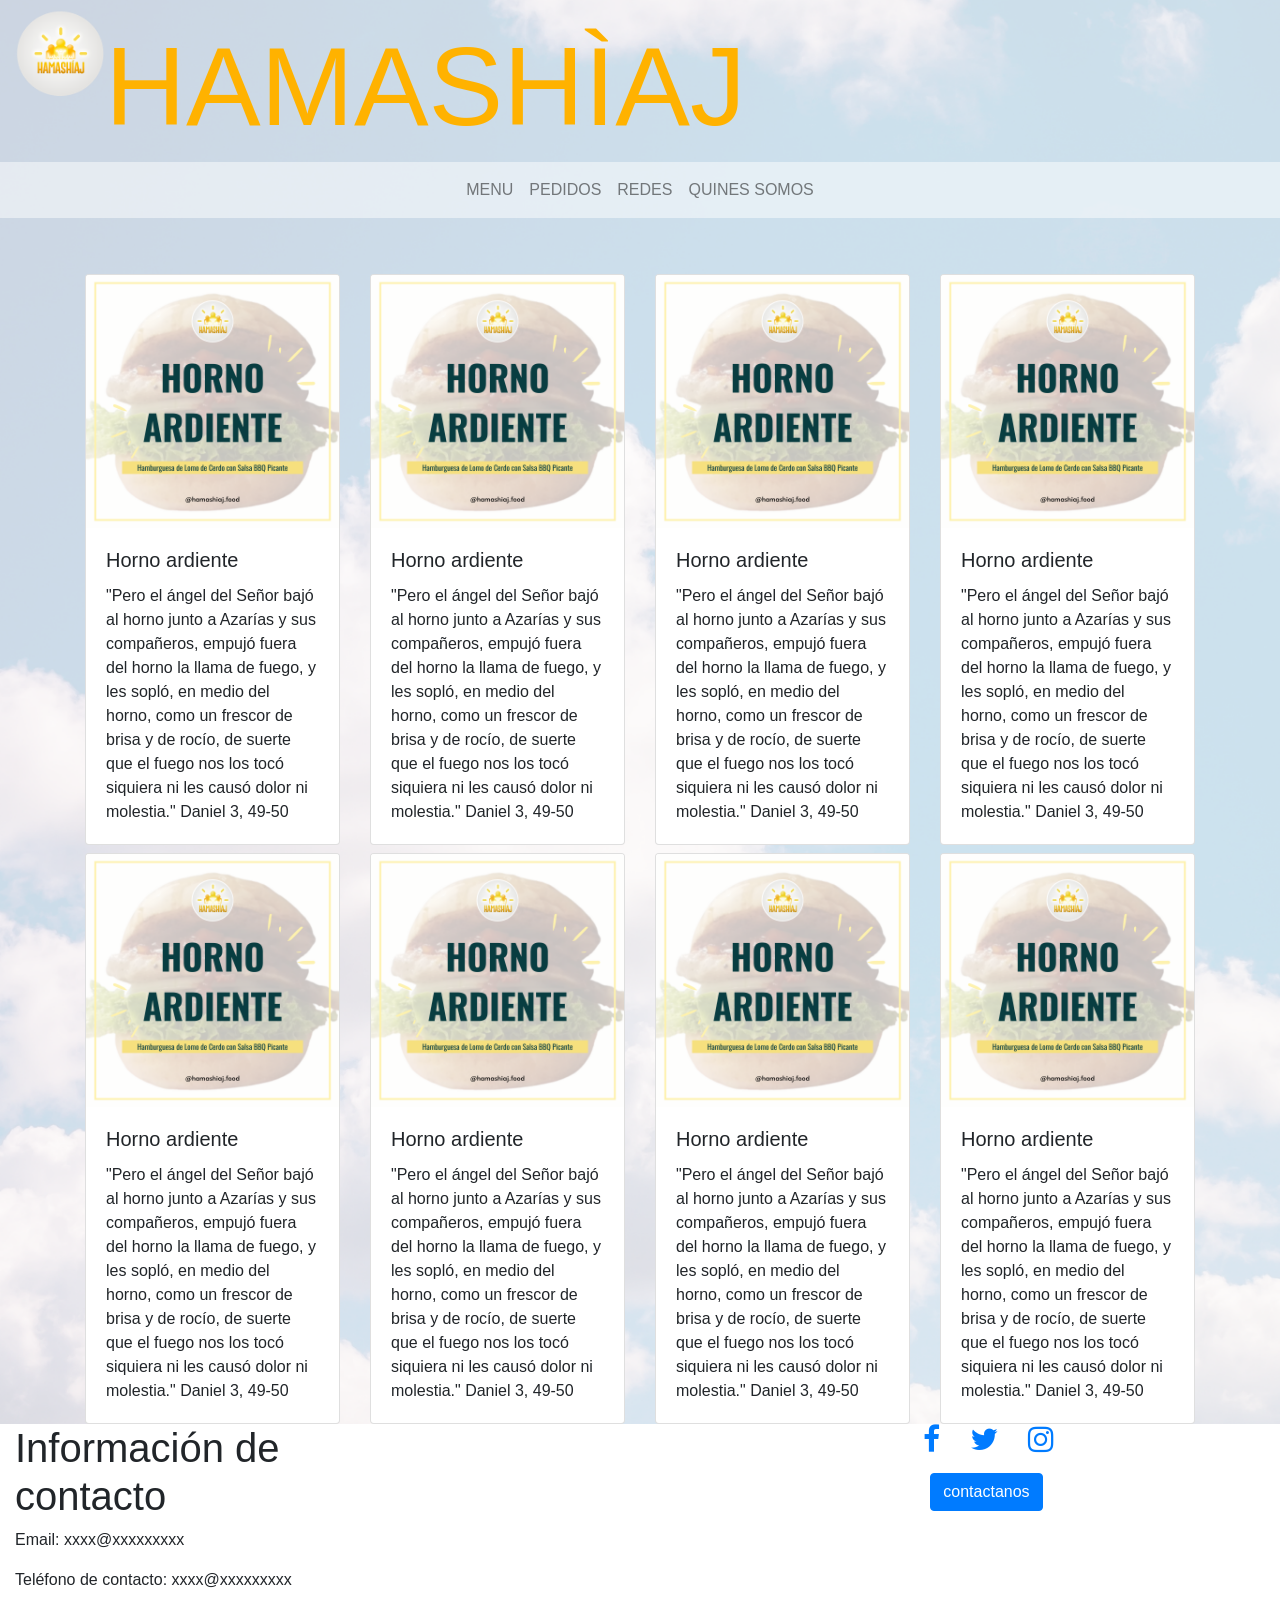
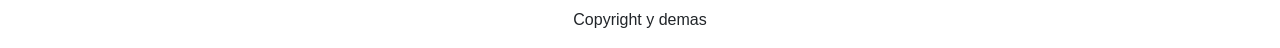
==== index.html @ 5e88a74f "reinicio" ====
<!DOCTYPE html>
<html lang="es" dir="ltr">

<head>
  <meta charset="utf-8">
  <link rel="stylesheet" href="https://stackpath.bootstrapcdn.com/bootstrap/4.5.2/css/bootstrap.min.css"
    integrity="sha384-JcKb8q3iqJ61gNV9KGb8thSsNjpSL0n8PARn9HuZOnIxN0hoP+VmmDGMN5t9UJ0Z" crossorigin="anonymous">
  <link rel="stylesheet" href="https://stackpath.bootstrapcdn.com/font-awesome/4.7.0/css/font-awesome.min.css">
  <link rel="stylesheet" type="text/css" href="../css/estilo.css">
  <title>HAMASHÌAJ</title>
</head>

<body>
  <header>
    <div class="container-fluid logos">
      <div class="img-logo">
        <img src="../imagenes/logos/HAMASHIAJ LOGO CIRCULO.png" class="logo" alt="">

      </div>

      <div class="title-logo">
        <h2>HAMASHÌAJ</h2>
      </div>
    </div>
    <!-- <ul id="logo" class="m-auto">

      <li><img src="../imagenes/logos/HAMASHIAJ LOGO CIRCULO.png" class="logo" alt=""></li>
      <li>
        <h2>HAMASHÌAJ</h2>
      </li>
    </ul> -->
    <!--xd
    <div class="container-fluid">
      <div class="row">
        <div class="col-12 col-sm-6 col-md justify-content-start">
          <img src="imagenes/logos/HAMASHIAJ LOGO CIRCULO.png" class="logo"  alt="">
        </div>
        <div class="col-lg-12 col-sm-6 col-md m-auto">
          <h1 class="text-center">
            HAMASHIAJ
          </h1>
        </div>
      </div>
    </div>-->
    <nav class="navbar navbar-expand-lg navbar-light justify-content-space-around"
      style="background-color: rgba(255, 255, 255, 0.5);">
      <div class="collapse navbar-collapse" id="navbarSupportedContent">
        <ul class="navbar-nav m-auto">
          <li class="nav-item">
            <a class="nav-link" href="#">MENU</a>
          </li>
          <li class="nav-item">
            <a class="nav-link" href="#">PEDIDOS</a>
          </li>
          <li class="nav-item">
            <a class="nav-link" href="#">REDES</a>
          </li>
          <li class="nav-item">
            <a class="nav-link" href="#">QUINES SOMOS</a>
          </li>
        </ul>
      </div>
    </nav>
  </header>




  <section>
    <!--Hamburguesas-->
    <div class="container mt-5" id="Hamburguesas">
      <div class="row justify-content-center">
        <div class="col-12 col-sm-6 col-md-4 col-lg-3 mt-2" id="Horno ardiente">
          <div class="card">
            <img src="../imagenes/hamburguesas/6.png" class="card-img-top" alt="">
            <!--<div class="cover cover-small" ></div>-->
            <div class="card-body">
              <h5 class="card-title">
                Horno ardiente
              </h5>
              <p class="card-text btn-group btn-group-sm ">
                "Pero el ángel del Señor bajó al horno junto a Azarías y sus compañeros, empujó fuera del horno la llama
                de fuego, y les sopló, en medio del horno, como un frescor de brisa y de rocío, de suerte que el fuego
                nos los tocó siquiera ni
                les causó dolor ni molestia."
                Daniel 3, 49-50
              </p>
            </div>
          </div>
        </div>

        <div class="col-12 col-sm-6 col-md-4 col-lg-3 mt-2" id="Horno ardiente">
          <div class="card">
            <img src="../imagenes/hamburguesas/6.png" class="card-img-top" alt="">
            <div class="card-body">
              <h5 class="card-title">
                Horno ardiente
              </h5>
              <p class="card-text btn-group btn-group-sm ">
                "Pero el ángel del Señor bajó al horno junto a Azarías y sus compañeros, empujó fuera del horno la llama
                de fuego, y les sopló, en medio del horno, como un frescor de brisa y de rocío, de suerte que el fuego
                nos los tocó siquiera ni
                les causó dolor ni molestia."
                Daniel 3, 49-50
              </p>
            </div>
          </div>
        </div>

        <div class="col-12 col-sm-6 col-md-4 col-lg-3 mt-2" id="Horno ardiente">
          <div class="card">
            <img src="../imagenes/hamburguesas/6.png" class="card-img-top" alt="">
            <!--<div class="cover cover-small" ></div>-->
            <div class="card-body">
              <h5 class="card-title">
                Horno ardiente
              </h5>
              <p class="card-text btn-group btn-group-sm ">
                "Pero el ángel del Señor bajó al horno junto a Azarías y sus compañeros, empujó fuera del horno la llama
                de fuego, y les sopló, en medio del horno, como un frescor de brisa y de rocío, de suerte que el fuego
                nos los tocó siquiera ni
                les causó dolor ni molestia."
                Daniel 3, 49-50
              </p>
            </div>
          </div>
        </div>

        <div class="col-12 col-sm-6 col-md-4 col-lg-3 mt-2" id="Horno ardiente">
          <div class="card">
            <img src="../imagenes/hamburguesas/6.png" class="card-img-top" alt="">
            <!--<div class="cover cover-small" ></div>-->
            <div class="card-body">
              <h5 class="card-title">
                Horno ardiente
              </h5>
              <p class="card-text btn-group btn-group-sm ">
                "Pero el ángel del Señor bajó al horno junto a Azarías y sus compañeros, empujó fuera del horno la llama
                de fuego, y les sopló, en medio del horno, como un frescor de brisa y de rocío, de suerte que el fuego
                nos los tocó siquiera ni
                les causó dolor ni molestia."
                Daniel 3, 49-50
              </p>
            </div>
          </div>
        </div>


        <div class="col-12 col-sm-6 col-md-4 col-lg-3 mt-2" id="Horno ardiente">
          <div class="card">
            <img src="../imagenes/hamburguesas/6.png" class="card-img-top" alt="">
            <!--<div class="cover cover-small" ></div>-->
            <div class="card-body">
              <h5 class="card-title">
                Horno ardiente
              </h5>
              <p class="card-text btn-group btn-group-sm ">
                "Pero el ángel del Señor bajó al horno junto a Azarías y sus compañeros, empujó fuera del horno la llama
                de fuego, y les sopló, en medio del horno, como un frescor de brisa y de rocío, de suerte que el fuego
                nos los tocó siquiera ni
                les causó dolor ni molestia."
                Daniel 3, 49-50
              </p>
            </div>
          </div>
        </div>




        <div class="col-12 col-sm-6 col-md-4 col-lg-3 mt-2" id="Horno ardiente">
          <div class="card">
            <img src="../imagenes/hamburguesas/6.png" class="card-img-top" alt="">
            <!--<div class="cover cover-small" ></div>-->
            <div class="card-body">
              <h5 class="card-title">
                Horno ardiente
              </h5>
              <p class="card-text btn-group btn-group-sm ">
                "Pero el ángel del Señor bajó al horno junto a Azarías y sus compañeros, empujó fuera del horno la llama
                de fuego, y les sopló, en medio del horno, como un frescor de brisa y de rocío, de suerte que el fuego
                nos los tocó siquiera ni
                les causó dolor ni molestia."
                Daniel 3, 49-50
              </p>
            </div>
          </div>
        </div>





        <div class="col-12 col-sm-6 col-md-4 col-lg-3 mt-2" id="Horno ardiente">
          <div class="card">
            <img src="../imagenes/hamburguesas/6.png" class="card-img-top" alt="">
            <!--<div class="cover cover-small" ></div>-->
            <div class="card-body">
              <h5 class="card-title">
                Horno ardiente
              </h5>
              <p class="card-text btn-group btn-group-sm ">
                "Pero el ángel del Señor bajó al horno junto a Azarías y sus compañeros, empujó fuera del horno la llama
                de fuego, y les sopló, en medio del horno, como un frescor de brisa y de rocío, de suerte que el fuego
                nos los tocó siquiera ni
                les causó dolor ni molestia."
                Daniel 3, 49-50
              </p>
            </div>
          </div>
        </div>




        <div class="col-12 col-sm-6 col-md-4 col-lg-3 mt-2" id="Horno ardiente">
          <div class="card">
            <img src="../imagenes/hamburguesas/6.png" class="card-img-top" alt="">
            <!--<div class="cover cover-small" ></div>-->
            <div class="card-body">
              <h5 class="card-title">
                Horno ardiente
              </h5>
              <p class="card-text btn-group btn-group-sm ">
                "Pero el ángel del Señor bajó al horno junto a Azarías y sus compañeros, empujó fuera del horno la llama
                de fuego, y les sopló, en medio del horno, como un frescor de brisa y de rocío, de suerte que el fuego
                nos los tocó siquiera ni
                les causó dolor ni molestia."
                Daniel 3, 49-50
              </p>
            </div>
          </div>
        </div>

      </div>
    </div>




  </section>

  <footer class="footer">


    <div class="container-fluid foter">
      <div class="row">
        <div class="col-md-4">
          <h1 class="page-header">

            Información de contacto

          </h1>
          <p>Email: xxxx@xxxxxxxxx</p>

          <p>Teléfono de contacto: xxxx@xxxxxxxxx</p>


        </div>



        <div class="col-md-4 offset-md-4 ">
          <ul class="icon">

            <li> <a href=""> <i class="fa fa-facebook"></i> </a> </li>
            <li> <a href=""> <i class="fa fa-twitter"></i> </a> </li>
            <li> <a href=""> <i class="fa fa-instagram"></i> </a> </li>


          </ul>
          <div class="contact">
            <button class="btn btn-primary ">
              contactanos

            </button>
          </div>
        </div>


      </div>






      <div class="row">

        <div class="col-md-12">

          <p class="text-center text">

            Copyright y demas
          </p>


        </div>
      </div>



  </footer>



  <script src="https://code.jquery.com/jquery-3.5.1.slim.min.js"
    integrity="sha384-DfXdz2htPH0lsSSs5nCTpuj/zy4C+OGpamoFVy38MVBnE+IbbVYUew+OrCXaRkfj"
    crossorigin="anonymous"></script>
  <script src="https://cdn.jsdelivr.net/npm/popper.js@1.16.1/dist/umd/popper.min.js"
    integrity="sha384-9/reFTGAW83EW2RDu2S0VKaIzap3H66lZH81PoYlFhbGU+6BZp6G7niu735Sk7lN"
    crossorigin="anonymous"></script>
  <script src="https://stackpath.bootstrapcdn.com/bootstrap/4.5.2/js/bootstrap.min.js"
    integrity="sha384-B4gt1jrGC7Jh4AgTPSdUtOBvfO8shuf57BaghqFfPlYxofvL8/KUEfYiJOMMV+rV"
    crossorigin="anonymous"></script>
</body>

</html>
---- css/estilo.css ----
.logo {
  width: 90px;
  height: 110px;
}

#logo li {
  list-style-type: none;
  justify-content: center;
  display: inline;
}

body {
  margin: 0;
  font-family: 'Didact Gothic', sans-serif;
  background-image: url("../imagenes/fondo/5.png");
  background-repeat: no-repeat;
  Background-size: cover;
  background-attachment: fixed;
}

h2 {
  /*display: contents;*/
  font-size: 7em;
  font-family: 'Fjalla One', sans-serif;
  /*margin-left: 0;*/
  color: #FFB200;
}

/*h1 {
color: black;
margin-left: 0px;
margin-top: -150px;
margin-bottom: auto;
display: block;
vertical-align: center;
}*/
.menu{
  display:block!important;
}

.title-logo{
  text-align: center!important;
}

.img-logo{
  text-align: center;
}
.logos {
  display: flex;
  flex-direction: row;
}

.logos .title-logo {
  padding-top: 20px;
}

.footer {
  background: white;
  padding-bottom: 0px;
}

.footer .row .text {
  padding-bottom: 0px;
}

.icon {
  display: flex;
}

.icon li {
  list-style: none;
  margin: 0 15px;
}
.icon li .fa {
  font-size: 30px;
  transition: .6s;
}

.contact {
padding-left: 62px;
}

#cambio-img:hover{
  background-image:url("../imagenes/fondo/5.png");
}
.banner {
  width: 100%;
  overflow: hidden;
}
.banner img {
  width: 100%;
  height: 505px;
}
.etiqueta{
  position: relative;
}
/* posicion a donde quiere que quede la etiqueta */
.etiqueta p{
  position: absolute;
  top: -87px;
  left: 0;
  z-index: 1;
  font-size: 50px;
  background-color: white;
  font-family: 'Fjalla One', sans-serif;
  color: #FFB200;
}
.container{
  margin-top: 3em !important;
}
.banner2{
  position: relative;
}
.banner2{
  position: absolute;
  left: 5%;
  z-index:4;
}
#Comida{
  width: 70vw;
  height: auto;
}
#otro_banner{
  width: 10vw;
  height: auto;
}
/*#label !important{
  border-style: solid;
  border-width: 5px;
}*/
#Harburguesas, #Sandiwch, #picadas, #empaque, #otro_banner {
  border-style: outset;
}

li a:hover {
  background-color: orange;
}

.articulo{
  margin: 60px 120px;
  font-size: 20px;
}
.articulo p{
  margin-top: 50px;
  font-size: 20px;
}
h3{
  font-family: helvetica, arial, sans-serif;
  margin-bottom: 50px;
  font-size: 3.5em;
}
.tarjeta-presentacion{
  margin: 50px 60px;
}
.banner3{
  position: relative;
}
.banner3{
  position: absolute;
  right: 5%;
  z-index:;
}
#insta{
  width: 50vw;
  height: %;
  right: 0;
}
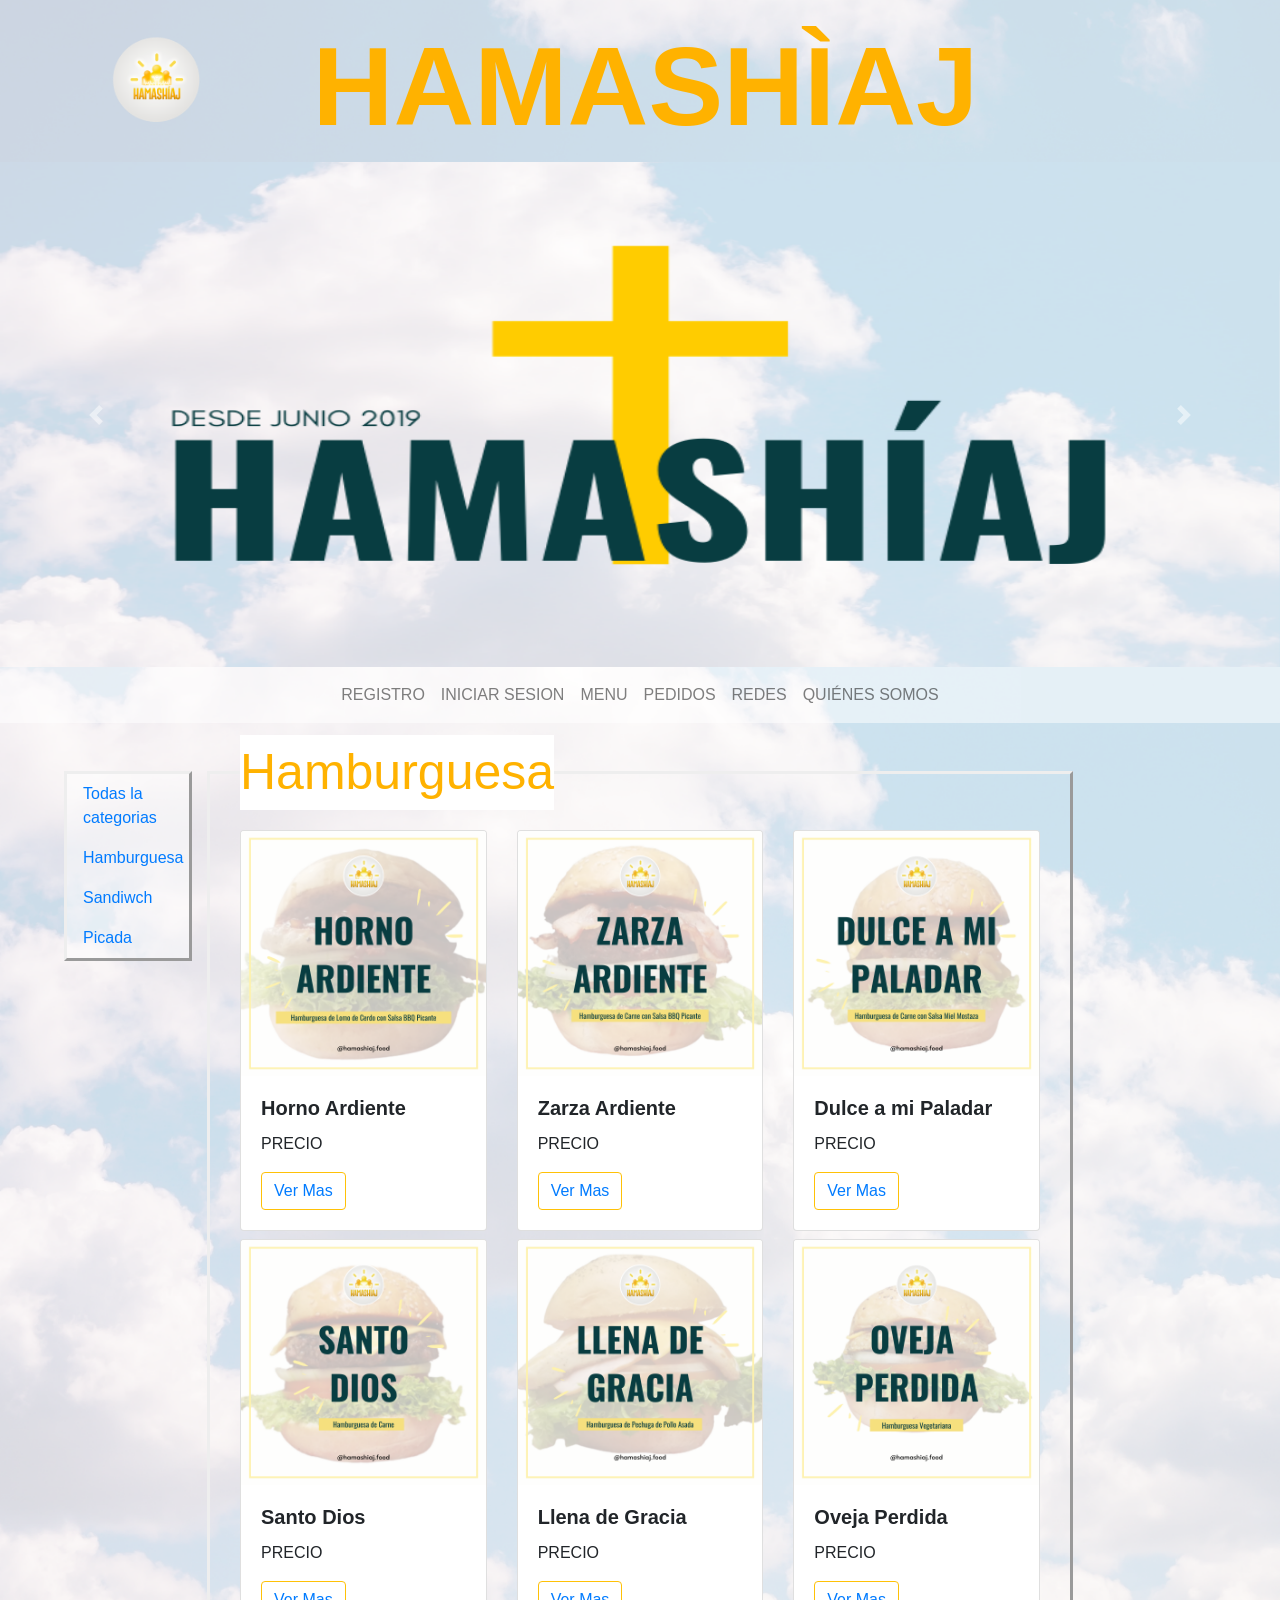
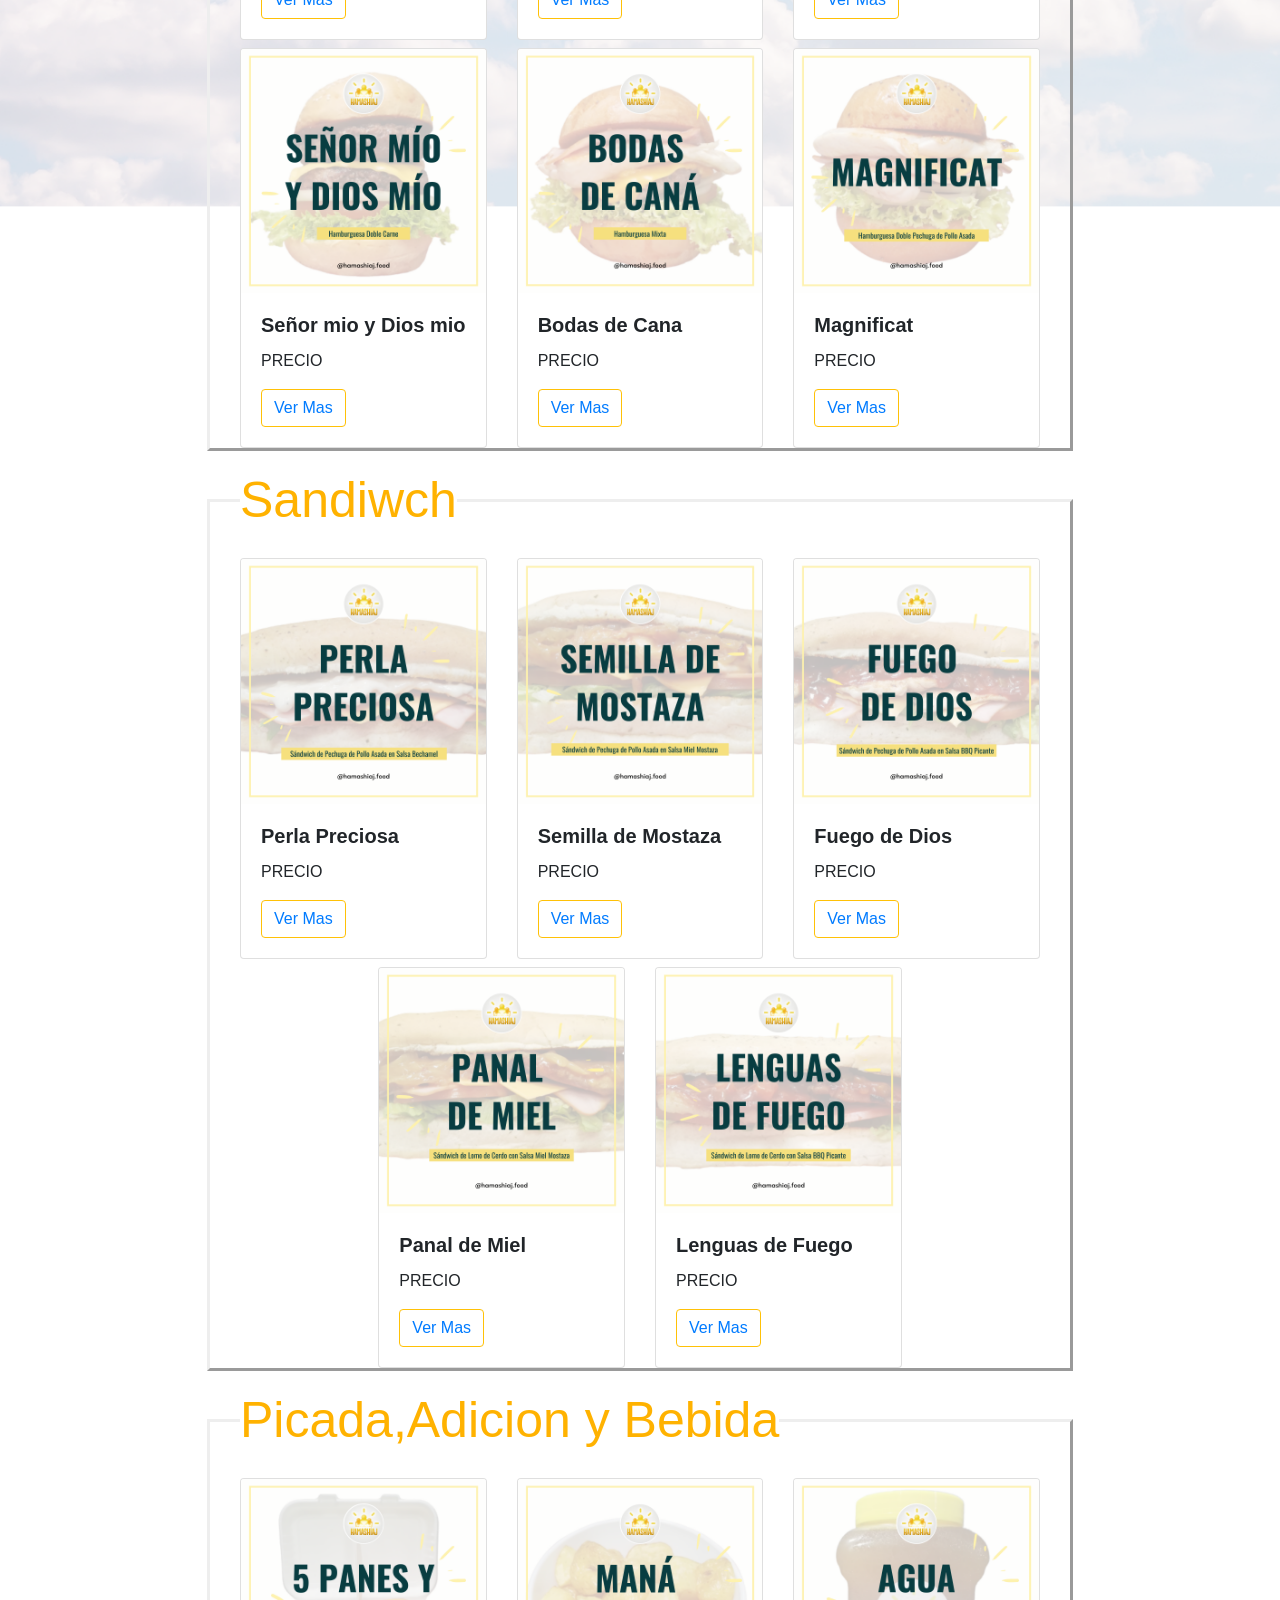
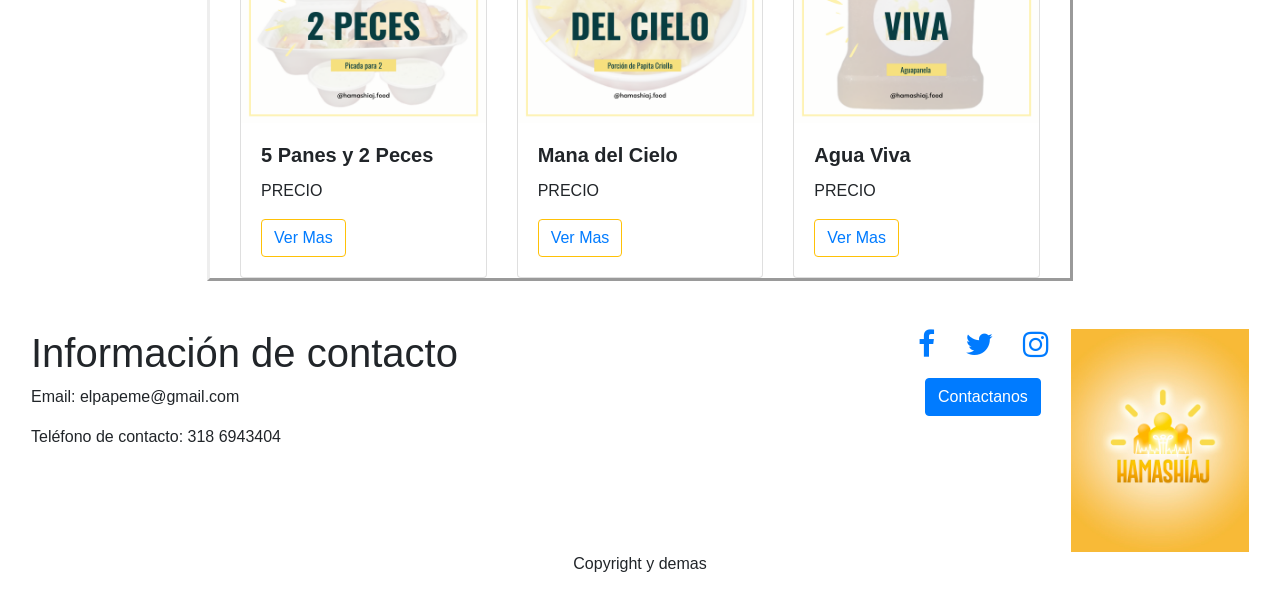
==== commit 3c81c83e: "se hizo la parte de admin" ====
--- a/index.html
+++ b/index.html
@@ -3,316 +3,403 @@
 
 <head>
   <meta charset="utf-8">
-  <link rel="stylesheet" href="https://stackpath.bootstrapcdn.com/bootstrap/4.5.2/css/bootstrap.min.css"
-    integrity="sha384-JcKb8q3iqJ61gNV9KGb8thSsNjpSL0n8PARn9HuZOnIxN0hoP+VmmDGMN5t9UJ0Z" crossorigin="anonymous">
+  <meta name="viewport" content="width=device-width, initial-scale=1, shrink-to-fit=no">
+  <link rel="stylesheet" href="https://stackpath.bootstrapcdn.com/bootstrap/4.5.2/css/bootstrap.min.css" integrity="sha384-JcKb8q3iqJ61gNV9KGb8thSsNjpSL0n8PARn9HuZOnIxN0hoP+VmmDGMN5t9UJ0Z" crossorigin="anonymous">
   <link rel="stylesheet" href="https://stackpath.bootstrapcdn.com/font-awesome/4.7.0/css/font-awesome.min.css">
   <link rel="stylesheet" type="text/css" href="../css/estilo.css">
+  <script type="text/jscript" src="script.js"></script>
   <title>HAMASHÌAJ</title>
 </head>
 
 <body>
   <header>
-    <div class="container-fluid logos">
-      <div class="img-logo">
+    <div class="container-fluid align-items-sm-center row logos">
+      <div class="col-3 img-logo">
         <img src="../imagenes/logos/HAMASHIAJ LOGO CIRCULO.png" class="logo" alt="">
-
-      </div>
-
+      </div>
       <div class="title-logo">
-        <h2>HAMASHÌAJ</h2>
+        <h2><b>HAMASHÌAJ</b></h2>
       </div>
     </div>
-    <!-- <ul id="logo" class="m-auto">
-
-      <li><img src="../imagenes/logos/HAMASHIAJ LOGO CIRCULO.png" class="logo" alt=""></li>
-      <li>
-        <h2>HAMASHÌAJ</h2>
-      </li>
-    </ul> -->
-    <!--xd
-    <div class="container-fluid">
-      <div class="row">
-        <div class="col-12 col-sm-6 col-md justify-content-start">
-          <img src="imagenes/logos/HAMASHIAJ LOGO CIRCULO.png" class="logo"  alt="">
-        </div>
-        <div class="col-lg-12 col-sm-6 col-md m-auto">
-          <h1 class="text-center">
-            HAMASHIAJ
-          </h1>
-        </div>
-      </div>
-    </div>-->
-    <nav class="navbar navbar-expand-lg navbar-light justify-content-space-around"
-      style="background-color: rgba(255, 255, 255, 0.5);">
-      <div class="collapse navbar-collapse" id="navbarSupportedContent">
+    <section class="banner">
+      <div id="carouselExampleControls" class="carousel slide w-80px h-5 center" data-ride="carousel">
+        <div class="carousel-inner">
+          <div class="carousel-item active">
+            <img src="../imagenes/logos/banner.png" class="d-block" alt="...">
+          </div>
+          <div class="carousel-item">
+            <img src="../imagenes/logos/banner.png" class="d-block" alt="...">
+          </div>
+          <div class="carousel-item">
+            <img src="../imagenes/logos/banner.png" class="d-block" alt="...">
+          </div>
+        </div>
+        <a class="carousel-control-prev" href="#carouselExampleControls" role="button" data-slide="prev">
+          <span class="carousel-control-prev-icon" aria-hidden="true"></span>
+          <span class="sr-only">Previous</span>
+        </a>
+        <a class="carousel-control-next" href="#carouselExampleControls" role="button" data-slide="next">
+          <span class="carousel-control-next-icon" aria-hidden="true"></span>
+          <span class="sr-only">Next</span>
+        </a>
+      </div>
+    </section>
+    <!--- --->
+    <nav class="navbar navbar-expand-lg navbar-light justify-content-space-around" style="background-color: rgba(255, 255, 255, 0.5);">
+      <div class="collapse navbar-collapse menu m-auto" id="navbarSupportedContent">
         <ul class="navbar-nav m-auto">
           <li class="nav-item">
-            <a class="nav-link" href="#">MENU</a>
-          </li>
-          <li class="nav-item">
-            <a class="nav-link" href="#">PEDIDOS</a>
-          </li>
-          <li class="nav-item">
-            <a class="nav-link" href="#">REDES</a>
-          </li>
-          <li class="nav-item">
-            <a class="nav-link" href="#">QUINES SOMOS</a>
+            <a class="nav-link" href="../html/registroUsuario.html">REGISTRO</a>
+          </li>
+          <li class="nav-item">
+            <a class="nav-link" href="../html/inicioSesión.html">INICIAR SESION</a>
+          </li>
+          <li class="nav-item">
+            <a class="nav-link" href="../index.html">MENU</a>
+          </li>
+          <li class="nav-item">
+            <a class="nav-link" href="../html/pedidosUsuario.html">PEDIDOS</a>
+          </li>
+          <li class="nav-item">
+            <a class="nav-link" href="#bajo">REDES</a>
+          </li>
+          <li class="nav-item">
+            <a class="nav-link" href="../html/quienessomos.html">QUIÉNES SOMOS</a>
           </li>
         </ul>
       </div>
     </nav>
   </header>
-
-
-
-
-  <section>
-    <!--Hamburguesas-->
-    <div class="container mt-5" id="Hamburguesas">
-      <div class="row justify-content-center">
-        <div class="col-12 col-sm-6 col-md-4 col-lg-3 mt-2" id="Horno ardiente">
-          <div class="card">
-            <img src="../imagenes/hamburguesas/6.png" class="card-img-top" alt="">
-            <!--<div class="cover cover-small" ></div>-->
-            <div class="card-body">
-              <h5 class="card-title">
-                Horno ardiente
-              </h5>
-              <p class="card-text btn-group btn-group-sm ">
-                "Pero el ángel del Señor bajó al horno junto a Azarías y sus compañeros, empujó fuera del horno la llama
-                de fuego, y les sopló, en medio del horno, como un frescor de brisa y de rocío, de suerte que el fuego
-                nos los tocó siquiera ni
-                les causó dolor ni molestia."
-                Daniel 3, 49-50
-              </p>
-            </div>
-          </div>
-        </div>
-
-        <div class="col-12 col-sm-6 col-md-4 col-lg-3 mt-2" id="Horno ardiente">
-          <div class="card">
-            <img src="../imagenes/hamburguesas/6.png" class="card-img-top" alt="">
-            <div class="card-body">
-              <h5 class="card-title">
-                Horno ardiente
-              </h5>
-              <p class="card-text btn-group btn-group-sm ">
-                "Pero el ángel del Señor bajó al horno junto a Azarías y sus compañeros, empujó fuera del horno la llama
-                de fuego, y les sopló, en medio del horno, como un frescor de brisa y de rocío, de suerte que el fuego
-                nos los tocó siquiera ni
-                les causó dolor ni molestia."
-                Daniel 3, 49-50
-              </p>
-            </div>
-          </div>
-        </div>
-
-        <div class="col-12 col-sm-6 col-md-4 col-lg-3 mt-2" id="Horno ardiente">
-          <div class="card">
-            <img src="../imagenes/hamburguesas/6.png" class="card-img-top" alt="">
-            <!--<div class="cover cover-small" ></div>-->
-            <div class="card-body">
-              <h5 class="card-title">
-                Horno ardiente
-              </h5>
-              <p class="card-text btn-group btn-group-sm ">
-                "Pero el ángel del Señor bajó al horno junto a Azarías y sus compañeros, empujó fuera del horno la llama
-                de fuego, y les sopló, en medio del horno, como un frescor de brisa y de rocío, de suerte que el fuego
-                nos los tocó siquiera ni
-                les causó dolor ni molestia."
-                Daniel 3, 49-50
-              </p>
-            </div>
-          </div>
-        </div>
-
-        <div class="col-12 col-sm-6 col-md-4 col-lg-3 mt-2" id="Horno ardiente">
-          <div class="card">
-            <img src="../imagenes/hamburguesas/6.png" class="card-img-top" alt="">
-            <!--<div class="cover cover-small" ></div>-->
-            <div class="card-body">
-              <h5 class="card-title">
-                Horno ardiente
-              </h5>
-              <p class="card-text btn-group btn-group-sm ">
-                "Pero el ángel del Señor bajó al horno junto a Azarías y sus compañeros, empujó fuera del horno la llama
-                de fuego, y les sopló, en medio del horno, como un frescor de brisa y de rocío, de suerte que el fuego
-                nos los tocó siquiera ni
-                les causó dolor ni molestia."
-                Daniel 3, 49-50
-              </p>
-            </div>
-          </div>
-        </div>
-
-
-        <div class="col-12 col-sm-6 col-md-4 col-lg-3 mt-2" id="Horno ardiente">
-          <div class="card">
-            <img src="../imagenes/hamburguesas/6.png" class="card-img-top" alt="">
-            <!--<div class="cover cover-small" ></div>-->
-            <div class="card-body">
-              <h5 class="card-title">
-                Horno ardiente
-              </h5>
-              <p class="card-text btn-group btn-group-sm ">
-                "Pero el ángel del Señor bajó al horno junto a Azarías y sus compañeros, empujó fuera del horno la llama
-                de fuego, y les sopló, en medio del horno, como un frescor de brisa y de rocío, de suerte que el fuego
-                nos los tocó siquiera ni
-                les causó dolor ni molestia."
-                Daniel 3, 49-50
-              </p>
-            </div>
-          </div>
-        </div>
-
-
-
-
-        <div class="col-12 col-sm-6 col-md-4 col-lg-3 mt-2" id="Horno ardiente">
-          <div class="card">
-            <img src="../imagenes/hamburguesas/6.png" class="card-img-top" alt="">
-            <!--<div class="cover cover-small" ></div>-->
-            <div class="card-body">
-              <h5 class="card-title">
-                Horno ardiente
-              </h5>
-              <p class="card-text btn-group btn-group-sm ">
-                "Pero el ángel del Señor bajó al horno junto a Azarías y sus compañeros, empujó fuera del horno la llama
-                de fuego, y les sopló, en medio del horno, como un frescor de brisa y de rocío, de suerte que el fuego
-                nos los tocó siquiera ni
-                les causó dolor ni molestia."
-                Daniel 3, 49-50
-              </p>
-            </div>
-          </div>
-        </div>
-
-
-
-
-
-        <div class="col-12 col-sm-6 col-md-4 col-lg-3 mt-2" id="Horno ardiente">
-          <div class="card">
-            <img src="../imagenes/hamburguesas/6.png" class="card-img-top" alt="">
-            <!--<div class="cover cover-small" ></div>-->
-            <div class="card-body">
-              <h5 class="card-title">
-                Horno ardiente
-              </h5>
-              <p class="card-text btn-group btn-group-sm ">
-                "Pero el ángel del Señor bajó al horno junto a Azarías y sus compañeros, empujó fuera del horno la llama
-                de fuego, y les sopló, en medio del horno, como un frescor de brisa y de rocío, de suerte que el fuego
-                nos los tocó siquiera ni
-                les causó dolor ni molestia."
-                Daniel 3, 49-50
-              </p>
-            </div>
-          </div>
-        </div>
-
-
-
-
-        <div class="col-12 col-sm-6 col-md-4 col-lg-3 mt-2" id="Horno ardiente">
-          <div class="card">
-            <img src="../imagenes/hamburguesas/6.png" class="card-img-top" alt="">
-            <!--<div class="cover cover-small" ></div>-->
-            <div class="card-body">
-              <h5 class="card-title">
-                Horno ardiente
-              </h5>
-              <p class="card-text btn-group btn-group-sm ">
-                "Pero el ángel del Señor bajó al horno junto a Azarías y sus compañeros, empujó fuera del horno la llama
-                de fuego, y les sopló, en medio del horno, como un frescor de brisa y de rocío, de suerte que el fuego
-                nos los tocó siquiera ni
-                les causó dolor ni molestia."
-                Daniel 3, 49-50
-              </p>
-            </div>
-          </div>
-        </div>
-
-      </div>
-    </div>
-
-
-
-
+  <section id="Comida" class="container">
+    <section id="otro_banner" class="banner2">
+      <ul class="nav flex-column category_item" style="background-color: rgba(255, 255, 255, 0.5);">
+        <di class="category_list">
+          <li class="nav-item">
+            <a class="nav-link category_item" href="#Comida" category="all">Todas la categorias</a>
+          </li>
+          <li class="nav-item">
+            <a class="nav-link category_item" href="#Hamburguesas" category="Hamburguesa">Hamburguesa</a>
+          </li>
+          <li class="nav-item">
+            <a class="nav-link category_item" href="#Sandiwch" category="Sandiwch">Sandiwch</a>
+          </li>
+          <li class="nav-item">
+            <a class="nav-link category_item" href="#picadas" category="picada">Picada</a>
+          </li>
+        </di>
+      </ul>
+    </section>
+    <section class="products-list">
+    <section id="Harburguesas" class="container" category="Hamburguesa">
+      <!--Hamburguesas-->
+      <div class="container" id="Hamburguesas">
+        <div class="etiqueta" id="HamburguesaEtiqueta">
+          <p>Hamburguesa</p>
+        </div>
+        <div class="row justify-content-center">
+          <div class="col-sm-4  mt-2" id="Horno ardiente">
+            <div class="card">
+              <img src="../imagenes/hamburguesas/6.png" class="card-img-top" alt="">
+              <div class="card-body">
+                <h5 class="card-title">
+                  <b>Horno Ardiente</b>
+                </h5>
+              <p class="card-text ">
+                  PRECIO
+                </p>
+                <button type="button" class="btn btn-outline-warning"><a href="../html/detalles.html">Ver Mas</a></button>
+              </div>
+            </div>
+          </div>
+          <div class="col-sm-4  mt-2" id="Zarza Ardiente">
+            <div class="card">
+              <img src="../imagenes/hamburguesas/9.png" class="card-img-top" alt="">
+              <div class="card-body">
+                <h5 class="card-title">
+                  <b>Zarza Ardiente</b>
+                </h5>
+     <p class="card-text">
+                  PRECIO
+                </p>
+                <button type="button" class="btn btn-outline-warning"><a href="../html/detalles.html">Ver Mas</a></button>
+              </div>
+            </div>
+          </div>
+          <div class="col-sm-4  mt-2" id="Dulce a mi Paladar">
+            <div class="card">
+              <img src="../imagenes/hamburguesas/12.png" class="card-img-top" alt="">
+              <div class="card-body">
+                <h5 class="card-title">
+                  <b>Dulce a mi Paladar</b>
+                </h5>
+               <p class="card-text">
+                  PRECIO
+                </p>
+                <button type="button" class="btn btn-outline-warning"><a href="../html/detalles.html">Ver Mas</a></button>
+              </div>
+            </div>
+          </div>
+          <div class="col-sm-4  mt-2" id="Santo Dios">
+            <div class="card">
+              <img src="../imagenes/hamburguesas/15.png" class="card-img-top" alt="">
+              <div class="card-body">
+                <h5 class="card-title">
+                  <b>Santo Dios</b>
+                </h5>
+               <p class="card-text">
+                  PRECIO
+                </p>
+                <button type="button" class="btn btn-outline-warning"><a href="../html/detalles.html">Ver Mas</a></button>
+              </div>
+            </div>
+          </div>
+          <div class="col-sm-4  mt-2" id="Llena de Gracia">
+            <div class="card">
+              <img src="../imagenes/hamburguesas/18.png" class="card-img-top" alt="">
+              <div class="card-body">
+                <h5 class="card-title">
+                  <b>Llena de Gracia</b>
+                </h5>
+            <p class="card-text ">
+                  PRECIO
+                </p>
+                <button type="button" class="btn btn-outline-warning"><a href="../html/detalles.html">Ver Mas</a></button>
+              </div>
+            </div>
+          </div>
+          <div class="col-sm-4  mt-2" id="Oveja Perdida">
+            <div class="card">
+              <img src="../imagenes/hamburguesas/21.png" class="card-img-top" alt="">
+              <div class="card-body">
+                <h5 class="card-title">
+                  <b>Oveja Perdida</b>
+                </h5>
+              <p class="card-text ">
+                  PRECIO
+                </p>
+                <button type="button" class="btn btn-outline-warning"><a href="../html/detalles.html">Ver Mas</a></button>
+              </div>
+            </div>
+          </div>
+          <div class="col-sm-4  mt-2" id="Señor mio y Dios mio">
+            <div class="card">
+              <img src="../imagenes/hamburguesas/24.png" class="card-img-top" alt="">
+              <div class="card-body">
+                <h5 class="card-title">
+                  <b>Señor mio y Dios mio</b>
+                </h5>
+                 <p class="card-text ">
+                  PRECIO
+                </p>
+                <button type="button" class="btn btn-outline-warning"><a href="../html/detalles.html">Ver Mas</a></button>
+              </div>
+            </div>
+          </div>
+          <div class="col-sm-4  mt-2" id="Bodas de Cana">
+            <div class="card">
+              <img src="../imagenes/hamburguesas/26.png" class="card-img-top" alt="">
+              <div class="card-body">
+                <h5 class="card-title">
+                  <b>Bodas de Cana</b>
+                </h5>
+              <p class="card-text ">
+                  PRECIO
+                </p>
+                <button type="button" class="btn btn-outline-warning"><a href="../html/detalles.html">Ver Mas</a></button>
+              </div>
+            </div>
+          </div>
+          <div class="col-sm-4  mt-2" id="Magnificat">
+            <div class="card">
+              <img src="../imagenes/hamburguesas/27.png" class="card-img-top" alt="">
+              <div class="card-body">
+                <h5 class="card-title">
+                  <b>Magnificat</b>
+                </h5>
+                <p class="card-textECIO">
+                  PRECIO
+                </p>
+                <button type="button" class="btn btn-outline-warning"><a href="../html/detalles.html">Ver Mas</a></button>
+              </div>
+            </div>
+          </div>
+        </div>
+      </div>
+    </section>
+    <section id="Sandiwch" class="container" category="Sandiwch">
+      <!---sandiwch --->
+      <div class="container" id="SandiwchOtracosa">
+        <div class="etiqueta">
+          <p>Sandiwch</p>
+        </div>
+        <div class="row justify-content-center">
+          <div class="col-sm-4  mt-2" id="Perla Preciosa">
+            <div class="card">
+              <img src="../imagenes/sandiwch/3.png" class="card-img-top" alt="">
+              <div class="card-body">
+                <h5 class="card-title">
+                  <b>Perla Preciosa</b>
+                </h5>
+                 <p class="card-text">
+                  PRECIO
+                </p>
+                <button type="button" class="btn btn-outline-warning"><a href="../html/detalles.html">Ver Mas</a></button>
+              </div>
+            </div>
+          </div>
+          <div class="col-sm-4  mt-2" id="Semilla de Mostaza">
+            <div class="card">
+              <img src="../imagenes/sandiwch/6.png" class="card-img-top" alt="">
+              <div class="card-body">
+                <h5 class="card-title">
+                  <b>Semilla de Mostaza</b>
+                </h5>
+                  <p class="card-text">
+                  PRECIO
+                </p>
+                <button type="button" class="btn btn-outline-warning"><a href="../html/detalles.html">Ver Mas</a></button>
+              </div>
+            </div>
+          </div>
+          <div class="col-sm-4  mt-2" id="Fuego de Dios">
+            <div class="card">
+              <img src="../imagenes/sandiwch/9.png" class="card-img-top" alt="">
+              <div class="card-body">
+                <h5 class="card-title">
+                  <b>Fuego de Dios</b>
+                </h5>
+                 <p class="card-text">
+                  PRECIO
+                </p>
+                <button type="button" class="btn btn-outline-warning"><a href="../html/detalles.html">Ver Mas</a></button>
+              </div>
+            </div>
+          </div>
+          <div class="col-sm-4  mt-2" id="Panal de Miel">
+            <div class="card">
+              <img src="../imagenes/sandiwch/12.png" class="card-img-top" alt="">
+              <div class="card-body">
+                <h5 class="card-title">
+                  <b>Panal de Miel</b>
+                </h5>
+                 <p class="card-text">
+                  PRECIO
+                </p>
+                <button type="button" class="btn btn-outline-warning"><a href="../html/detalles.html">Ver Mas</a></button>
+              </div>
+            </div>
+          </div>
+          <div class="col-sm-4  mt-2" id="Lenguas de Fuego">
+            <div class="card">
+              <img src="../imagenes/sandiwch/15.png" class="card-img-top" alt="">
+              <div class="card-body">
+                <h5 class="card-title">
+                  <b>Lenguas de Fuego</b>
+                </h5>
+                <p class="card-text">
+                  PRECIO
+                </p>
+                <button type="button" class="btn btn-outline-warning"><a href="../html/detalles.html">Ver Mas</a></button>
+              </div>
+            </div>
+          </div>
+        </div>
+      </div>
+    </section>
+    <section id="picadas" class="container" category="picada">
+      <!---picadas --->
+      <div class="container" id="picadasOtracosa">
+        <div class="etiqueta">
+          <p>Picada,Adicion y Bebida</p>
+        </div>
+        <div class="row justify-content-center">
+          <div class="col-sm-4  mt-2" id="5 Panes y 2 Peces">
+            <div class="card">
+              <img src="../imagenes/picadaYdemas/9.png" class="card-img-top" alt="">
+              <div class="card-body">
+                <h5 class="card-title">
+                  <b>5 Panes y 2 Peces</b>
+                </h5>
+                  <p class="card-text">
+                  PRECIO
+                </p>
+                <button type="button" class="btn btn-outline-warning"><a href="../html/detalles.html">Ver Mas</a></button>
+              </div>
+            </div>
+          </div>
+          <div class="col-sm-4  mt-2" id="Mana del Cielo">
+            <div class="card">
+              <img src="../imagenes/picadaYdemas/6.png" class="card-img-top" alt="">
+              <div class="card-body">
+                <h5 class="card-title">
+                  <b>Mana del Cielo</b>
+                </h5>
+                 <p class="card-text">
+                  PRECIO
+                </p>
+                <button type="button" class="btn btn-outline-warning"><a href="../html/detalles.html">Ver Mas</a></button>
+              </div>
+            </div>
+          </div>
+          <div class="col-sm-4  mt-2" id="Agua Viva">
+            <div class="card">
+              <img src="../imagenes/picadaYdemas/3.png" class="card-img-top" alt="">
+              <div class="card-body">
+                <h5 class="card-title">
+                  <b>Agua Viva</b>
+                </h5>
+                  <p class="card-text">
+                  PRECIO
+                </p>
+                <button type="button" class="btn btn-outline-warning"><a href="../html/detalles.html">Ver Mas</a></button>
+              </div>
+            </div>
+          </div>
+        </div>
+      </div>
+    </section>
   </section>
-
+  </section>
   <footer class="footer">
-
-
-    <div class="container-fluid foter">
-      <div class="row">
-        <div class="col-md-4">
-          <h1 class="page-header">
-
-            Información de contacto
-
-          </h1>
-          <p>Email: xxxx@xxxxxxxxx</p>
-
-          <p>Teléfono de contacto: xxxx@xxxxxxxxx</p>
-
-
-        </div>
-
-
-
-        <div class="col-md-4 offset-md-4 ">
-          <ul class="icon">
-
-            <li> <a href=""> <i class="fa fa-facebook"></i> </a> </li>
-            <li> <a href=""> <i class="fa fa-twitter"></i> </a> </li>
-            <li> <a href=""> <i class="fa fa-instagram"></i> </a> </li>
-
-
-          </ul>
-          <div class="contact">
-            <button class="btn btn-primary ">
-              contactanos
-
-            </button>
-          </div>
-        </div>
-
-
-      </div>
-
-
-
-
-
-
-      <div class="row">
-
-        <div class="col-md-12">
-
-          <p class="text-center text">
-
-            Copyright y demas
-          </p>
-
-
-        </div>
-      </div>
-
-
-
+    <section id="bajo">
+      <div class="container-fluid foter">
+        <div class="row">
+          <div class="col">
+            <h1 class="page-header">
+              Información de contacto
+            </h1>
+            <p>Email: elpapeme@gmail.com</p>
+            <p>Teléfono de contacto: 318 6943404</p>
+          </div>
+          <div class="col-2">
+            <ul class="icon">
+              <li> <a href="https://web.facebook.com/COMIDAFAMILIAFE"> <i class="fa fa-facebook"></i> </a> </li>
+              <li> <a href=""> <i class="fa fa-twitter"></i> </a> </li>
+              <li> <a href="https://www.instagram.com/hamashiaj.food/?hl=es-la"> <i class="fa fa-instagram"></i> </a> </li>
+            </ul>
+            <div class="contact">
+              <a href="https://api.whatsapp.com/send?phone=573186943404&text=Hola%20Elda%20y%20Freddy%20tengo%20inter%C3%A9s%20en%20hacer%20un%20pedido%20a%20domicilio,%20mi%20nombre%20es">
+                <button class="btn btn-primary"> Contactanos</button>
+              </a>
+            </div>
+          </div>
+          <div class="col-2">
+            <img class="w-100" src="../imagenes/logos/HAMASHIAJ4.jpg" alt="">
+          </div>
+        </div>
+        <div class="row">
+          <div class="col-md-12">
+            <p class="text-center text">
+              Copyright y demas
+            </p>
+          </div>
+        </div>
+    </section>
   </footer>
-
-
-
-  <script src="https://code.jquery.com/jquery-3.5.1.slim.min.js"
-    integrity="sha384-DfXdz2htPH0lsSSs5nCTpuj/zy4C+OGpamoFVy38MVBnE+IbbVYUew+OrCXaRkfj"
-    crossorigin="anonymous"></script>
-  <script src="https://cdn.jsdelivr.net/npm/popper.js@1.16.1/dist/umd/popper.min.js"
-    integrity="sha384-9/reFTGAW83EW2RDu2S0VKaIzap3H66lZH81PoYlFhbGU+6BZp6G7niu735Sk7lN"
-    crossorigin="anonymous"></script>
-  <script src="https://stackpath.bootstrapcdn.com/bootstrap/4.5.2/js/bootstrap.min.js"
-    integrity="sha384-B4gt1jrGC7Jh4AgTPSdUtOBvfO8shuf57BaghqFfPlYxofvL8/KUEfYiJOMMV+rV"
-    crossorigin="anonymous"></script>
 </body>
+<script src="https://snapwidget.com/js/snapwidget.js"></script>
+<script src="https://code.jquery.com/jquery-3.5.1.slim.min.js" integrity="sha384-DfXdz2htPH0lsSSs5nCTpuj/zy4C+OGpamoFVy38MVBnE+IbbVYUew+OrCXaRkfj" crossorigin="anonymous"></script>
+<script src="https://cdn.jsdelivr.net/npm/popper.js@1.16.1/dist/umd/popper.min.js" integrity="sha384-9/reFTGAW83EW2RDu2S0VKaIzap3H66lZH81PoYlFhbGU+6BZp6G7niu735Sk7lN" crossorigin="anonymous"></script>
+<script src="https://stackpath.bootstrapcdn.com/bootstrap/4.5.2/js/bootstrap.min.js" integrity="sha384-B4gt1jrGC7Jh4AgTPSdUtOBvfO8shuf57BaghqFfPlYxofvL8/KUEfYiJOMMV+rV" crossorigin="anonymous"></script>
 
 </html>
--- a/css/estilo.css
+++ b/css/estilo.css
@@ -26,14 +26,6 @@
   color: #FFB200;
 }
 
-/*h1 {
-color: black;
-margin-left: 0px;
-margin-top: -150px;
-margin-bottom: auto;
-display: block;
-vertical-align: center;
-}*/
 .menu{
   display:block!important;
 }
@@ -55,8 +47,9 @@
 }
 
 .footer {
+  margin-top: 2em;
   background: white;
-  padding-bottom: 0px;
+  padding: 1em;
 }
 
 .footer .row .text {
@@ -165,3 +158,22 @@
   height: %;
   right: 0;
 }
+#img-detalle{
+  /* width: 65%;
+  height: auto; */
+}
+.detaPro{
+  color: #FFB200;
+  font-size: 3.5em;
+}
+#footerArchivo{
+  width: 100%;
+  height: 200px;
+}
+#footerArchivo iframe{
+  width: 100%;
+}
+
+.category_list .ct_item_active{
+  background: #FFB200;
+}
